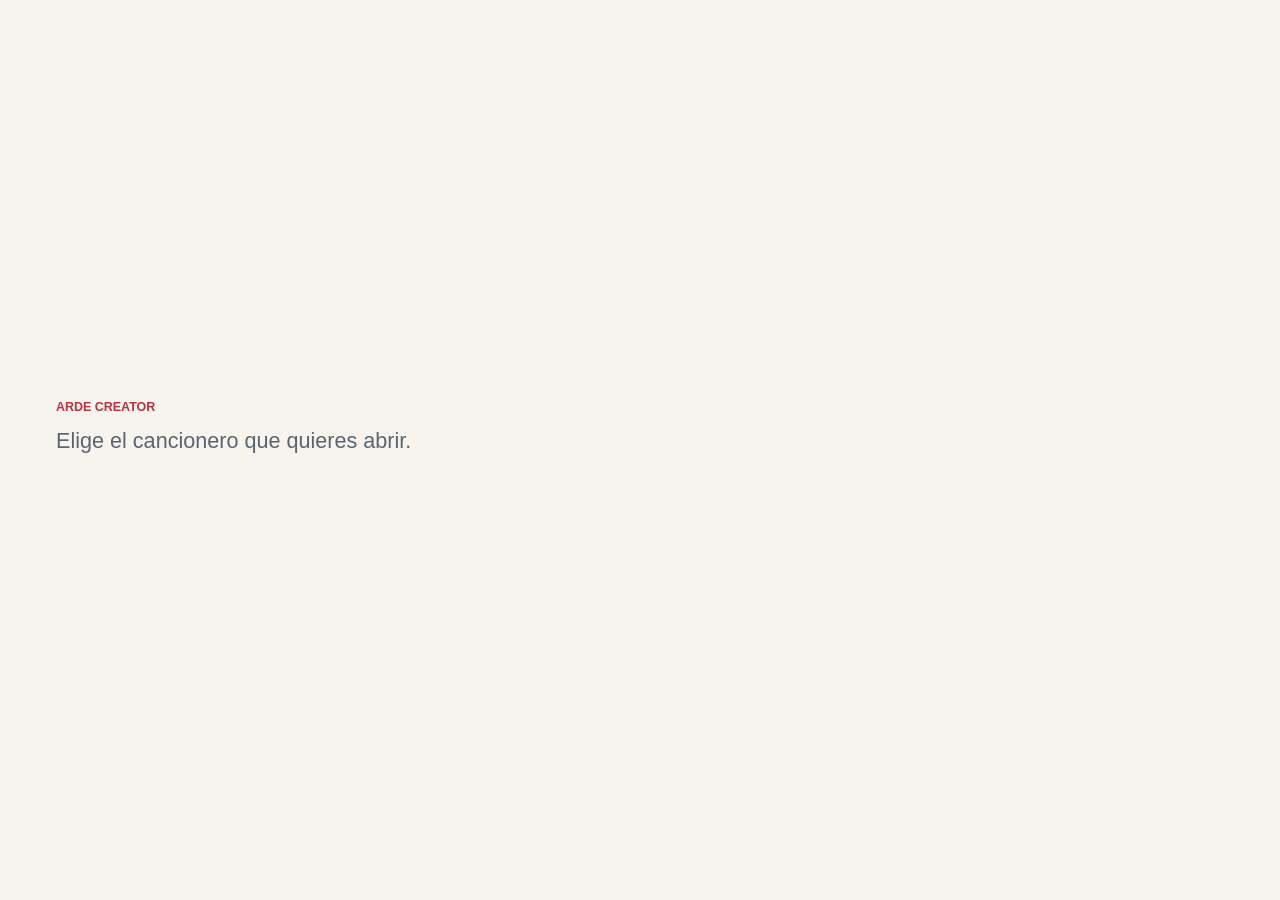
==== index.html @ 043038d5 "Fuerza refresco de landing" ====
<!doctype html>
<html lang="es">
  <head>
    <meta charset="utf-8" />
    <meta name="viewport" content="width=device-width, initial-scale=1" />
    <title>ARDE Cancionero</title>
    <link rel="stylesheet" href="styles.css?v=20260527-landing" />
  </head>
  <body>
    <section id="landing" class="landing">
      <p class="eyebrow">ARDE CREATOR</p>
      <p class="landing-copy">Elige el cancionero que quieres abrir.</p>
      <div id="songbookChoices" class="songbook-choices"></div>
    </section>
    <header class="topbar">
      <button id="homeButton" class="home-button" type="button">Cancioneros</button>
      <p id="currentSongbook" class="eyebrow">ARDE CREATOR</p>
      <div class="filters">
        <input id="search" type="search" placeholder="Buscar cancion" autocomplete="off" />
        <button id="clearFiltersButton" class="clear-filters-button" type="button">Borrar</button>
        <select id="authorFilter" aria-label="Autor"></select>
        <select id="tagFilter" aria-label="Etiqueta"></select>
      </div>
      <div class="selection-bar">
        <strong id="selectionCount">0 seleccionadas</strong>
        <button id="selectedOnlyButton" type="button">Ver selección</button>
        <button id="selectedPdfButton" type="button">PDF selección</button>
        <button id="clearSelectionButton" type="button">Limpiar</button>
      </div>
    </header>
    <main class="layout">
      <nav id="songList" class="song-list" aria-label="Canciones"></nav>
      <article class="song-view">
        <div class="song-heading">
          <div>
            <p id="songPage" class="song-page"></p>
            <h2 id="songTitle">Selecciona una cancion</h2>
            <p id="songCapo" class="song-capo"></p>
            <p id="songAuthor" class="song-author"></p>
            <p id="songTags" class="song-tags"></p>
          </div>
          <div class="mode-switch" aria-label="Vista">
            <button id="lyricsOnlyButton" type="button">Letra</button>
            <button id="withChordsButton" type="button" class="active">Acordes</button>
          </div>
          <div id="transposeControls" class="transpose-controls" aria-label="Tono">
            <span>Tono</span>
            <button id="transposeDownButton" type="button">-</button>
            <strong id="transposeValue">0</strong>
            <button id="transposeUpButton" type="button">+</button>
            <button id="transposeResetButton" type="button">0</button>
          </div>
          <button id="autoscrollButton" class="autoscroll-button" type="button">Autoscroll</button>
          <button id="pdfButton" class="pdf-button" type="button">PDF</button>
        </div>
        <div id="songBody" class="song-body"></div>
        <p id="spotifyLinkWrap" class="song-link hidden">
          <a id="spotifyLink" href="#" target="_blank" rel="noopener">Escuchar en Spotify</a>
        </p>
        <p id="audioLinkWrap" class="song-link hidden">
          <a id="audioLink" href="#" target="_blank" rel="noopener">Audio de ayuda</a>
        </p>
      </article>
    </main>
    <script src="app.js?v=20260527-landing"></script>
  </body>
</html>
---- styles.css ----
:root {
  color-scheme: light;
  --ink: #17191f;
  --muted: #5b6472;
  --line: #d7dde6;
  --paper: #f7f4ed;
  --surface: #fffefa;
  --accent: #b83342;
}

* { box-sizing: border-box; }

body {
  margin: 0;
  background: var(--paper);
  color: var(--ink);
  font-family: Calibri, "Segoe UI", Arial, sans-serif;
}

.landing {
  min-height: 100vh;
  display: grid;
  align-content: center;
  gap: 14px;
  padding: 28px clamp(18px, 6vw, 56px);
}

.landing h1 {
  max-width: 720px;
  font-size: clamp(3rem, 11vw, 7.2rem);
  line-height: 0.92;
}

.landing-copy {
  color: var(--muted);
  font-size: clamp(1.05rem, 4vw, 1.35rem);
}

.songbook-choices {
  display: grid;
  grid-template-columns: repeat(2, minmax(0, 1fr));
  gap: 14px;
  width: min(780px, 100%);
  margin-top: 10px;
}

.songbook-button {
  min-height: 132px;
  border: 1px solid var(--line);
  border-radius: 8px;
  background: var(--surface);
  color: var(--ink);
  cursor: pointer;
  display: grid;
  align-content: center;
  gap: 8px;
  padding: 18px;
  text-align: left;
}

.songbook-title {
  display: flex;
  align-items: center;
  gap: 12px;
}

.songbook-logo {
  width: clamp(42px, 11vw, 58px);
  height: clamp(54px, 14vw, 74px);
  object-fit: contain;
  flex: 0 0 auto;
}

.songbook-logo.rockandpop {
  width: clamp(58px, 15vw, 82px);
  height: clamp(58px, 15vw, 82px);
}

.songbook-title strong {
  color: #000;
  font-size: clamp(1.8rem, 5vw, 3.2rem);
  line-height: 0.95;
}

.songbook-button span {
  color: var(--muted);
  font-size: 1rem;
}

.app-open .landing {
  display: none;
}

.topbar, .layout {
  display: none;
}

.app-open .topbar {
  display: grid;
}

.app-open .layout {
  display: grid;
}

.topbar {
  position: sticky;
  top: 0;
  z-index: 3;
  gap: 8px;
  padding: 18px 16px 14px;
  border-bottom: 1px solid var(--line);
  background: var(--paper);
}

.home-button {
  display: none;
  width: max-content;
  min-height: 34px;
  border: 1px solid var(--line);
  border-radius: 6px;
  background: #fff;
  color: var(--ink);
  cursor: pointer;
  padding: 0 12px;
  font: inherit;
  font-weight: 800;
}

.eyebrow {
  margin: 0;
  color: var(--accent);
  font-size: 0.78rem;
  font-weight: 800;
  letter-spacing: 0;
  text-transform: uppercase;
}

h1, h2, p { margin-top: 0; }

h1 {
  margin-bottom: 2px;
  font-size: 2rem;
  line-height: 1;
}

.filters {
  display: grid;
  grid-template-columns: minmax(180px, 1fr) auto minmax(150px, 220px) minmax(150px, 220px);
  gap: 8px;
}

#search, .filters select, .clear-filters-button {
  width: 100%;
  min-height: 42px;
  border: 1px solid var(--line);
  border-radius: 6px;
  background: #fff;
  color: var(--ink);
  padding: 0 12px;
  font: inherit;
}

.clear-filters-button {
  cursor: pointer;
  font-weight: 800;
  padding: 0 12px;
}

.selection-bar {
  display: flex;
  align-items: center;
  gap: 8px;
  flex-wrap: wrap;
}

.selection-bar strong {
  color: var(--muted);
  font-size: 0.9rem;
}

.selection-bar button {
  min-height: 34px;
  border: 1px solid var(--line);
  border-radius: 6px;
  background: #fff;
  color: var(--ink);
  cursor: pointer;
  padding: 0 10px;
  font: inherit;
  font-weight: 800;
}

.selection-bar button.active {
  border-color: var(--accent);
  background: var(--accent);
  color: #fff;
}

.selection-bar button:disabled {
  cursor: not-allowed;
  opacity: 0.45;
}

.layout {
  display: grid;
  grid-template-columns: minmax(230px, 32%) 1fr;
  min-height: calc(100vh - 122px);
}

body:not(.app-open) .topbar,
body:not(.app-open) .layout {
  display: none;
}

.song-list {
  border-right: 1px solid var(--line);
  background: var(--surface);
  overflow: auto;
}

.song-item {
  width: 100%;
  border: 0;
  border-bottom: 1px solid var(--line);
  background: transparent;
  color: var(--ink);
  cursor: pointer;
  display: grid;
  gap: 4px;
  padding: 12px 14px;
  text-align: left;
}

.song-item.active {
  background: #f0f6f7;
  box-shadow: inset 4px 0 0 var(--accent);
}

.song-item.selected {
  background: #fff8e8;
  box-shadow: inset 4px 0 0 #111;
}

.song-item.selected.active {
  background: #eef6ef;
}

.song-item.selected::after {
  content: "Seleccionada";
  color: #111;
  font-size: 0.72rem;
  font-weight: 800;
}

.song-item strong {
  font-size: 0.96rem;
  line-height: 1.12;
}

.song-item span {
  color: var(--muted);
  font-size: 0.82rem;
}

.song-item .item-tags,
.song-item .item-author {
  color: var(--accent);
  font-size: 0.78rem;
  font-weight: 800;
}

.filter-chip {
  border: 0;
  border-radius: 999px;
  background: transparent;
  color: var(--accent);
  cursor: pointer;
  display: inline;
  padding: 0;
  font: inherit;
  font-weight: 800;
  text-align: left;
}

.filter-chip:hover,
.filter-chip:focus-visible {
  text-decoration: underline;
}

.song-view {
  min-width: 0;
  padding: 20px clamp(16px, 4vw, 40px) 40px;
}

.song-heading {
  display: flex;
  align-items: start;
  justify-content: space-between;
  gap: 16px;
  margin-bottom: 18px;
}

.song-page {
  margin: 0 0 4px;
  color: var(--accent);
  font-size: 0.8rem;
  font-weight: 800;
}

h2 {
  margin-bottom: 4px;
  font-size: clamp(1.8rem, 5vw, 3.2rem);
  line-height: 0.95;
}

.song-author {
  margin-bottom: 0;
  color: var(--muted);
  font-style: italic;
}

.song-capo {
  margin: 0 0 6px;
  color: var(--accent);
  font-size: 0.96rem;
  font-weight: 800;
}

.song-author .filter-chip {
  color: var(--muted);
  font-style: italic;
}

.song-tags {
  margin: 8px 0 0;
  color: var(--accent);
  font-size: 0.86rem;
  font-weight: 800;
}

.song-tags .filter-chip + .filter-chip {
  margin-left: 8px;
}

.mode-switch {
  display: inline-flex;
  flex: 0 0 auto;
  border: 1px solid var(--line);
  border-radius: 6px;
  overflow: hidden;
  background: #fff;
}

.mode-switch button {
  min-height: 40px;
  border: 0;
  background: #fff;
  color: var(--muted);
  cursor: pointer;
  padding: 0 14px;
  font: inherit;
  font-weight: 800;
}

.mode-switch button.active {
  background: var(--accent);
  color: #fff;
}

.transpose-controls {
  display: inline-grid;
  grid-template-columns: auto 40px 42px 40px 40px;
  align-items: center;
  gap: 0;
  width: max-content;
}

.transpose-controls.hidden {
  display: none;
}

.transpose-controls span {
  margin-right: 8px;
  color: var(--muted);
  font-weight: 800;
}

.transpose-controls button,
.transpose-controls strong {
  min-height: 40px;
  border: 1px solid var(--line);
  background: #fff;
  color: var(--ink);
  display: grid;
  place-items: center;
  font: inherit;
  font-weight: 800;
}

.transpose-controls button {
  cursor: pointer;
}

.transpose-controls button:first-of-type {
  border-radius: 6px 0 0 6px;
}

.transpose-controls button:last-of-type {
  border-radius: 0 6px 6px 0;
}

.transpose-controls strong {
  border-left: 0;
  border-right: 0;
}

.autoscroll-button,
.pdf-button {
  min-height: 40px;
  border: 1px solid var(--line);
  border-radius: 6px;
  background: #fff;
  color: var(--ink);
  cursor: pointer;
  padding: 0 14px;
  font: inherit;
  font-weight: 800;
}

.autoscroll-button.active {
  border-color: var(--accent);
  background: var(--accent);
  color: #fff;
}

.pdf-button {
  color: var(--accent);
}

.song-body {
  margin: 0;
  overflow-wrap: anywhere;
  font-family: Calibri, "Segoe UI", Arial, sans-serif;
  font-size: clamp(1.05rem, 3.8vw, 1.55rem);
  line-height: 1.36;
}

.song-body.chords-mode {
  font-family: Consolas, "Courier New", monospace;
  font-size: clamp(0.95rem, 3.4vw, 1.34rem);
  line-height: 1.32;
}

.song-line.chord-line {
  font-weight: 800;
}

.song-line {
  min-height: 1.36em;
  white-space: pre-wrap;
}

.song-line strong {
  font-weight: 800;
}

.song-link {
  margin: 22px 0 0;
}

.song-link.hidden {
  display: none;
}

.song-link a {
  color: var(--accent);
  font-weight: 800;
}

.empty {
  color: var(--muted);
  padding: 18px 14px;
}

@media (max-width: 780px) {
  .songbook-choices {
    grid-template-columns: 1fr;
  }

  .songbook-button {
    min-height: 112px;
  }

  .filters {
    grid-template-columns: 1fr;
  }

  .topbar {
    position: static;
  }

  .app-open .layout {
    display: block;
  }

  .song-list {
    border-right: 0;
    border-bottom: 1px solid var(--line);
    max-height: none;
    overflow: visible;
  }

  .song-item {
    border-bottom: 1px solid var(--line);
  }

  .song-item.active {
    box-shadow: inset 4px 0 0 var(--accent);
  }

  .song-heading {
    display: grid;
    scroll-margin-top: 132px;
  }

  .mode-switch {
    width: 100%;
  }

  .mode-switch button {
    flex: 1 1 50%;
  }

  .transpose-controls {
    grid-template-columns: auto 1fr 1fr 1fr 1fr;
    width: 100%;
  }

  .autoscroll-button,
  .pdf-button {
    width: 100%;
  }
}
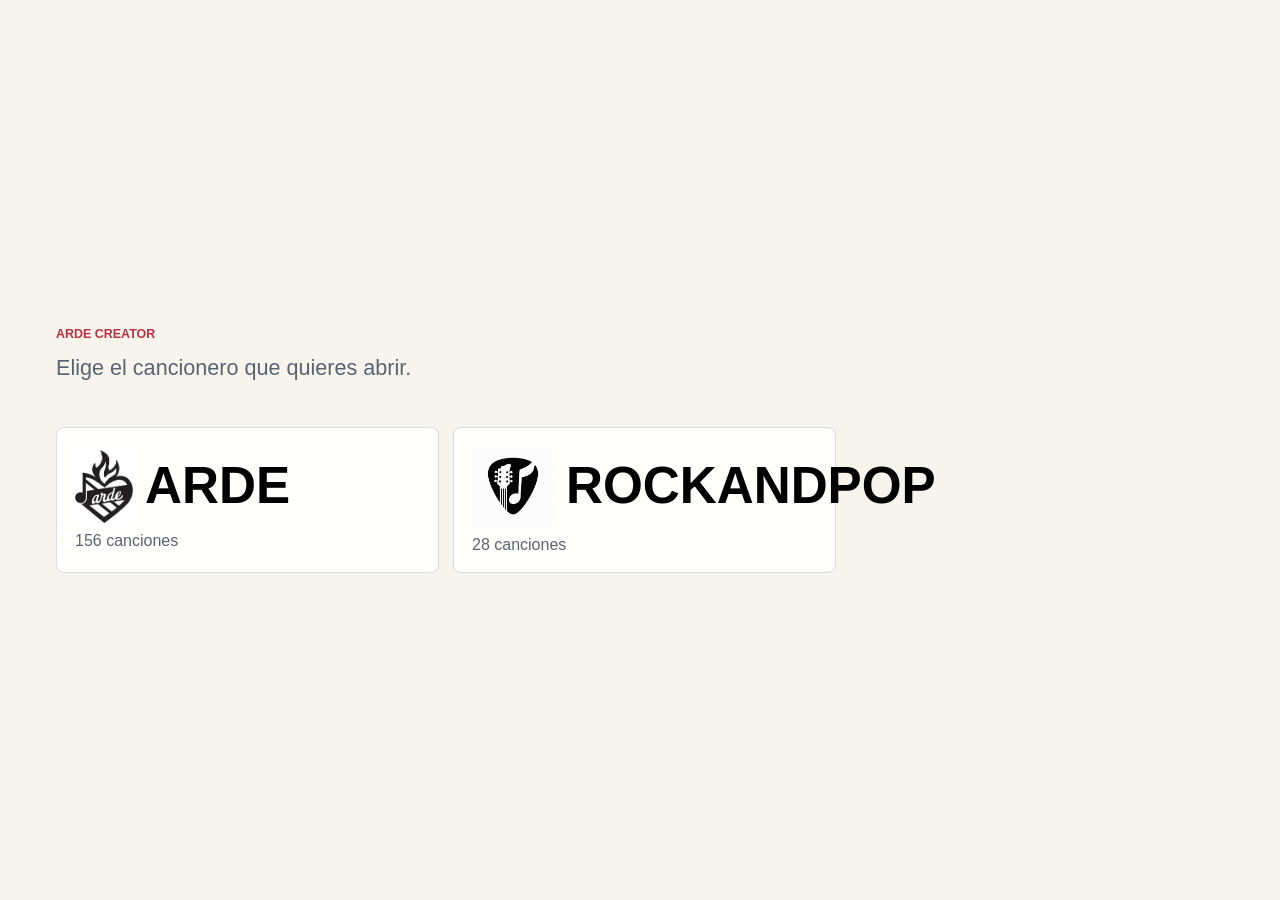
==== commit d290987b: "Muestra botones base en landing" ====
--- a/index.html
+++ b/index.html
@@ -4,13 +4,22 @@
     <meta charset="utf-8" />
     <meta name="viewport" content="width=device-width, initial-scale=1" />
     <title>ARDE Cancionero</title>
-    <link rel="stylesheet" href="styles.css?v=20260527-landing" />
+    <link rel="stylesheet" href="styles.css?v=20260527-landing2" />
   </head>
   <body>
     <section id="landing" class="landing">
       <p class="eyebrow">ARDE CREATOR</p>
       <p class="landing-copy">Elige el cancionero que quieres abrir.</p>
-      <div id="songbookChoices" class="songbook-choices"></div>
+      <div id="songbookChoices" class="songbook-choices">
+        <a class="songbook-button" href="#arde">
+          <span class="songbook-title"><img class="songbook-logo arde" src="assets/logo-arde.jpg" alt="" /><strong>ARDE</strong></span>
+          <span>156 canciones</span>
+        </a>
+        <a class="songbook-button" href="#rockandpop">
+          <span class="songbook-title"><img class="songbook-logo rockandpop" src="assets/logo-rockandpop.png" alt="" /><strong>ROCKANDPOP</strong></span>
+          <span>28 canciones</span>
+        </a>
+      </div>
     </section>
     <header class="topbar">
       <button id="homeButton" class="home-button" type="button">Cancioneros</button>
@@ -62,6 +71,6 @@
         </p>
       </article>
     </main>
-    <script src="app.js?v=20260527-landing"></script>
+    <script src="app.js?v=20260527-landing2"></script>
   </body>
 </html>
--- a/styles.css
+++ b/styles.css
@@ -56,6 +56,8 @@
   gap: 8px;
   padding: 18px;
   text-align: left;
+  text-decoration: none;
+  font: inherit;
 }
 
 .songbook-title {
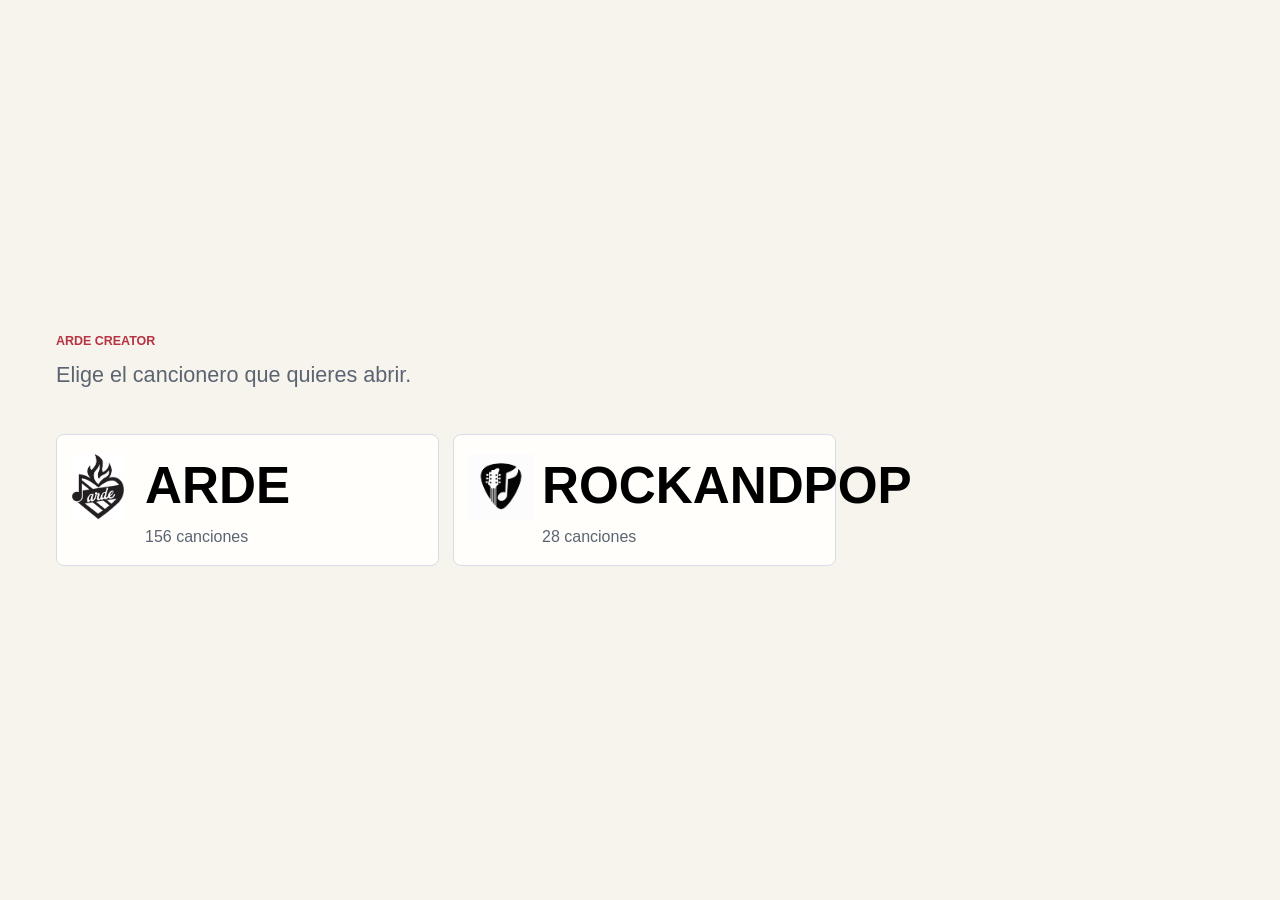
==== commit 7a2baeed: "Refuerza enlaces de cancioneros" ====
--- a/index.html
+++ b/index.html
@@ -4,7 +4,7 @@
     <meta charset="utf-8" />
     <meta name="viewport" content="width=device-width, initial-scale=1" />
     <title>ARDE Cancionero</title>
-    <link rel="stylesheet" href="styles.css?v=20260527-landing2" />
+    <link rel="stylesheet" href="styles.css?v=20260527-landing3" />
   </head>
   <body>
     <section id="landing" class="landing">
@@ -71,6 +71,6 @@
         </p>
       </article>
     </main>
-    <script src="app.js?v=20260527-landing2"></script>
+    <script src="app.js?v=20260527-landing3"></script>
   </body>
 </html>
--- a/styles.css
+++ b/styles.css
@@ -45,6 +45,8 @@
 }
 
 .songbook-button {
+  --songbook-logo-column: clamp(50px, 11vw, 66px);
+  --songbook-logo-gap: 8px;
   min-height: 132px;
   border: 1px solid var(--line);
   border-radius: 8px;
@@ -54,28 +56,29 @@
   display: grid;
   align-content: center;
   gap: 8px;
-  padding: 18px;
+  padding: 18px 14px;
   text-align: left;
   text-decoration: none;
   font: inherit;
 }
 
 .songbook-title {
-  display: flex;
+  display: grid;
+  grid-template-columns: var(--songbook-logo-column) minmax(0, 1fr);
   align-items: center;
-  gap: 12px;
+  gap: var(--songbook-logo-gap);
 }
 
 .songbook-logo {
-  width: clamp(42px, 11vw, 58px);
-  height: clamp(54px, 14vw, 74px);
+  width: min(100%, clamp(40px, 10vw, 54px));
+  height: clamp(50px, 12vw, 66px);
   object-fit: contain;
   flex: 0 0 auto;
 }
 
 .songbook-logo.rockandpop {
-  width: clamp(58px, 15vw, 82px);
-  height: clamp(58px, 15vw, 82px);
+  width: min(100%, clamp(50px, 11vw, 66px));
+  height: clamp(50px, 11vw, 66px);
 }
 
 .songbook-title strong {
@@ -87,6 +90,10 @@
 .songbook-button span {
   color: var(--muted);
   font-size: 1rem;
+}
+
+.songbook-button > span:not(.songbook-title) {
+  margin-left: calc(var(--songbook-logo-column) + var(--songbook-logo-gap));
 }
 
 .app-open .landing {
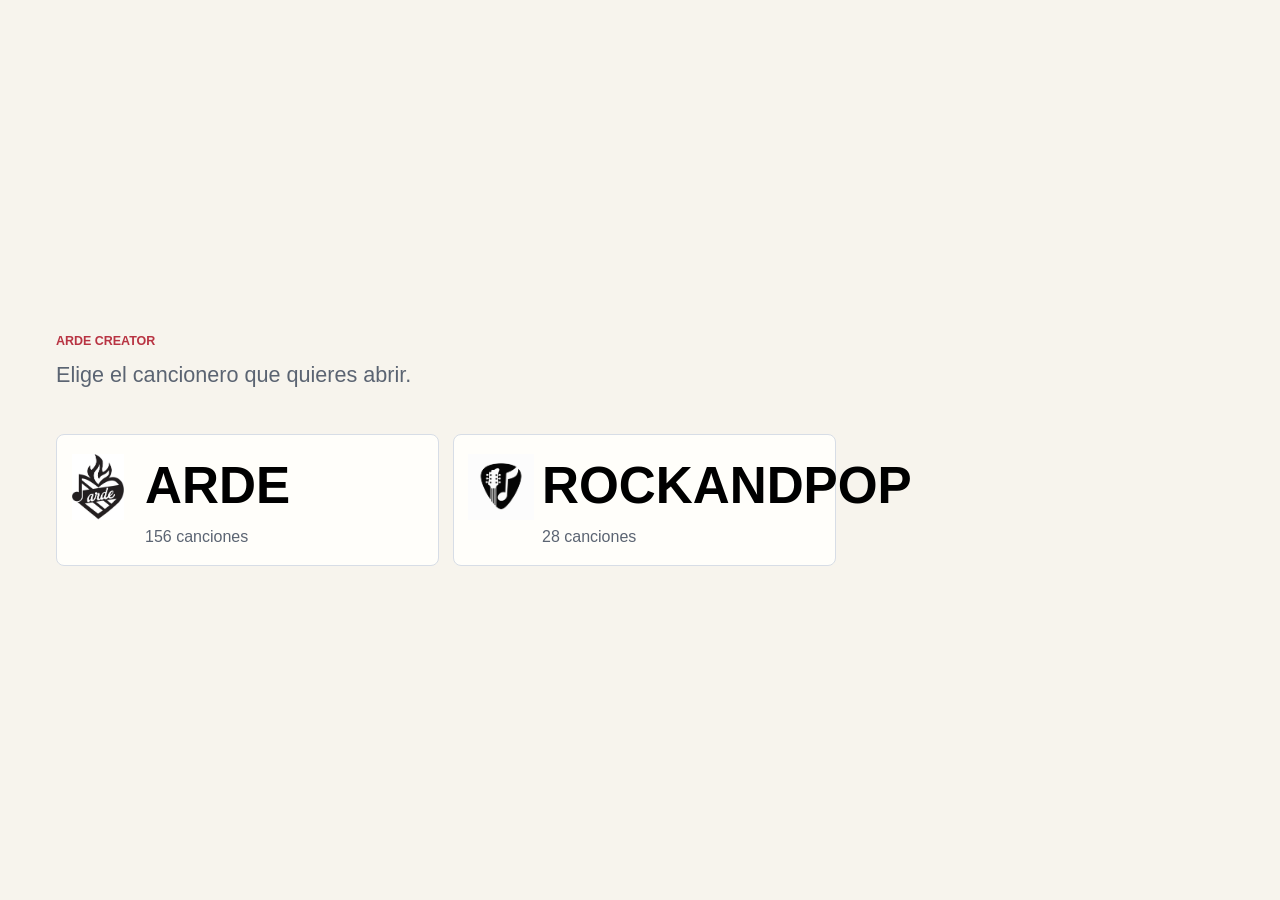
==== commit dffcd456: "Mejora compatibilidad movil de landing" ====
--- a/index.html
+++ b/index.html
@@ -4,7 +4,7 @@
     <meta charset="utf-8" />
     <meta name="viewport" content="width=device-width, initial-scale=1" />
     <title>ARDE Cancionero</title>
-    <link rel="stylesheet" href="styles.css?v=20260527-landing3" />
+    <link rel="stylesheet" href="styles.css?v=20260527-landing5" />
   </head>
   <body>
     <section id="landing" class="landing">
@@ -71,6 +71,6 @@
         </p>
       </article>
     </main>
-    <script src="app.js?v=20260527-landing3"></script>
+    <script src="app.js?v=20260527-landing5"></script>
   </body>
 </html>
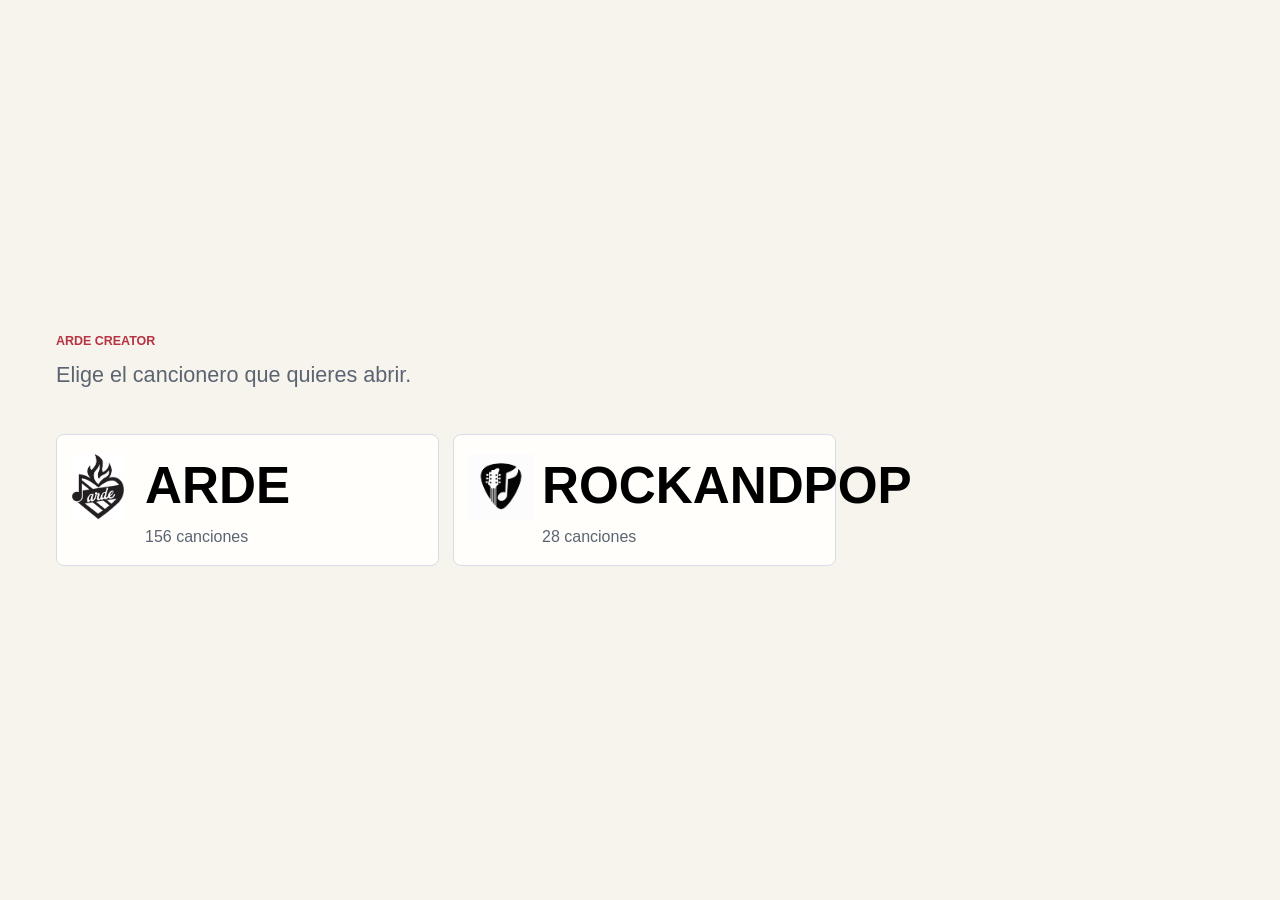
==== commit def427f1: "Usa enlaces directos en landing movil" ====
--- a/index.html
+++ b/index.html
@@ -4,18 +4,18 @@
     <meta charset="utf-8" />
     <meta name="viewport" content="width=device-width, initial-scale=1" />
     <title>ARDE Cancionero</title>
-    <link rel="stylesheet" href="styles.css?v=20260527-landing5" />
+    <link rel="stylesheet" href="styles.css?v=20260527-landing6" />
   </head>
   <body>
     <section id="landing" class="landing">
       <p class="eyebrow">ARDE CREATOR</p>
       <p class="landing-copy">Elige el cancionero que quieres abrir.</p>
       <div id="songbookChoices" class="songbook-choices">
-        <a class="songbook-button" href="#arde">
+        <a class="songbook-button" href="?songbook=arde">
           <span class="songbook-title"><img class="songbook-logo arde" src="assets/logo-arde.jpg" alt="" /><strong>ARDE</strong></span>
           <span>156 canciones</span>
         </a>
-        <a class="songbook-button" href="#rockandpop">
+        <a class="songbook-button" href="?songbook=rockandpop">
           <span class="songbook-title"><img class="songbook-logo rockandpop" src="assets/logo-rockandpop.png" alt="" /><strong>ROCKANDPOP</strong></span>
           <span>28 canciones</span>
         </a>
@@ -71,6 +71,6 @@
         </p>
       </article>
     </main>
-    <script src="app.js?v=20260527-landing5"></script>
+    <script src="app.js?v=20260527-landing6"></script>
   </body>
 </html>
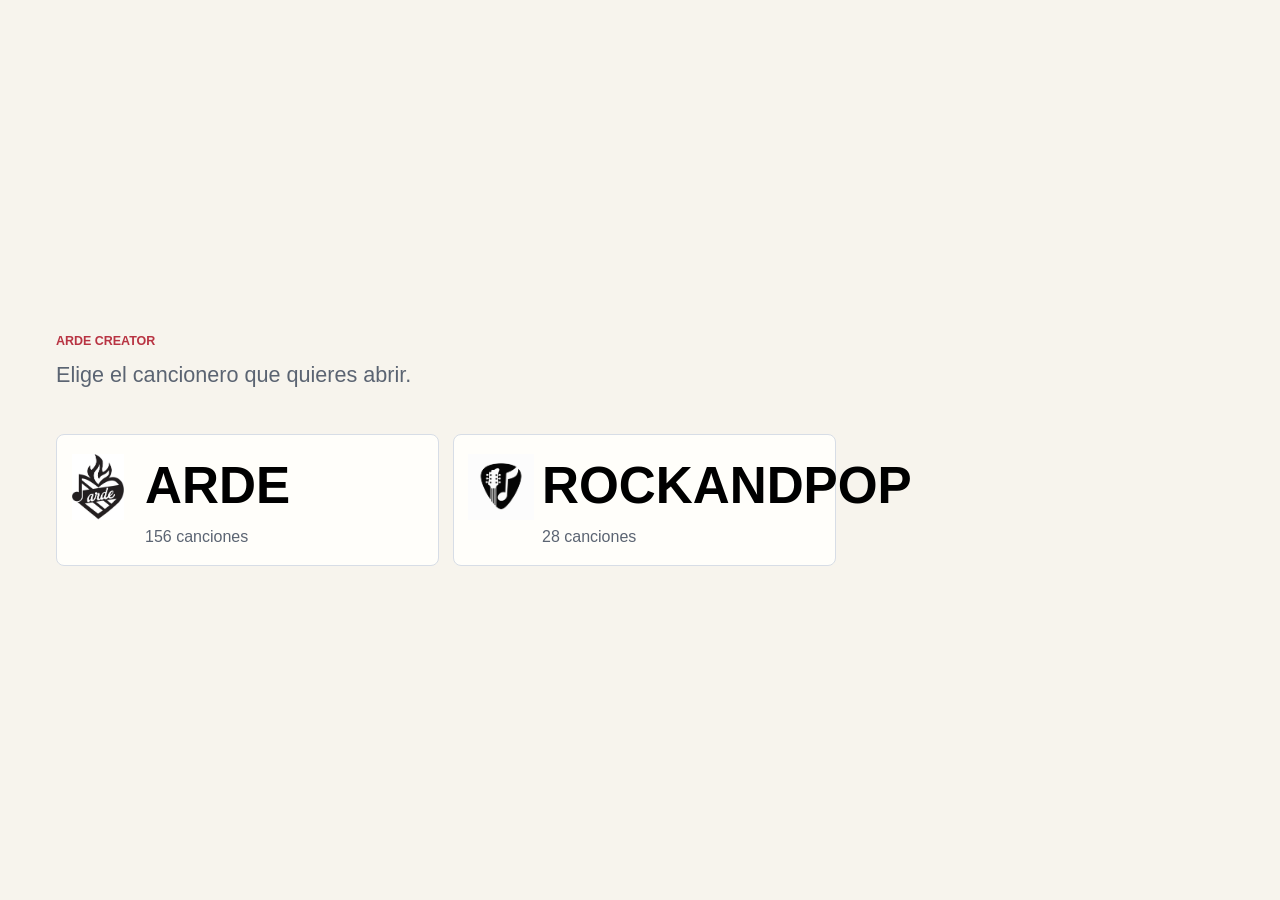
==== commit efcc57ff: "Anade paginas directas de cancionero" ====
--- a/index.html
+++ b/index.html
@@ -4,18 +4,18 @@
     <meta charset="utf-8" />
     <meta name="viewport" content="width=device-width, initial-scale=1" />
     <title>ARDE Cancionero</title>
-    <link rel="stylesheet" href="styles.css?v=20260527-landing6" />
+    <link rel="stylesheet" href="styles.css?v=20260527-landing7" />
   </head>
   <body>
     <section id="landing" class="landing">
       <p class="eyebrow">ARDE CREATOR</p>
       <p class="landing-copy">Elige el cancionero que quieres abrir.</p>
       <div id="songbookChoices" class="songbook-choices">
-        <a class="songbook-button" href="?songbook=arde">
+        <a class="songbook-button" href="arde.html?v=landing7">
           <span class="songbook-title"><img class="songbook-logo arde" src="assets/logo-arde.jpg" alt="" /><strong>ARDE</strong></span>
           <span>156 canciones</span>
         </a>
-        <a class="songbook-button" href="?songbook=rockandpop">
+        <a class="songbook-button" href="rockandpop.html?v=landing7">
           <span class="songbook-title"><img class="songbook-logo rockandpop" src="assets/logo-rockandpop.png" alt="" /><strong>ROCKANDPOP</strong></span>
           <span>28 canciones</span>
         </a>
@@ -71,6 +71,6 @@
         </p>
       </article>
     </main>
-    <script src="app.js?v=20260527-landing6"></script>
+    <script src="app.js?v=20260527-landing7"></script>
   </body>
 </html>
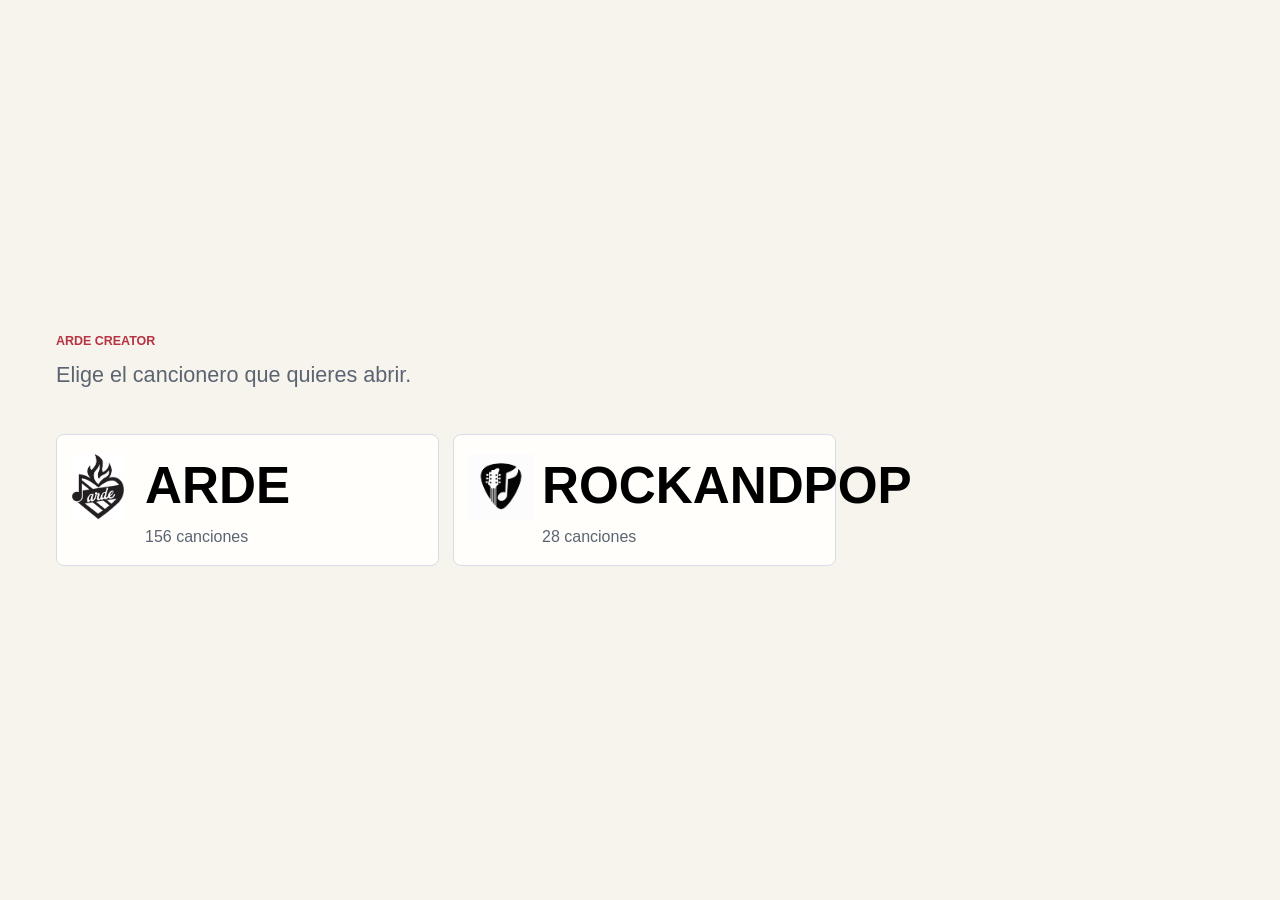
==== commit b5a26e0c: "Despliega cancion bajo seleccion" ====
--- a/index.html
+++ b/index.html
@@ -4,7 +4,7 @@
     <meta charset="utf-8" />
     <meta name="viewport" content="width=device-width, initial-scale=1" />
     <title>ARDE Cancionero</title>
-    <link rel="stylesheet" href="styles.css?v=20260527-landing7" />
+    <link rel="stylesheet" href="styles.css?v=20260527-inline1" />
   </head>
   <body>
     <section id="landing" class="landing">
--- a/styles.css
+++ b/styles.css
@@ -302,6 +302,11 @@
   padding: 20px clamp(16px, 4vw, 40px) 40px;
 }
 
+.standalone-open .song-list .song-view {
+  border-bottom: 1px solid var(--line);
+  background: var(--surface);
+}
+
 .song-heading {
   display: flex;
   align-items: start;
@@ -520,6 +525,10 @@
     overflow: visible;
   }
 
+  .standalone-open .song-list .song-view {
+    padding: 18px 14px 28px;
+  }
+
   .song-item {
     border-bottom: 1px solid var(--line);
   }
